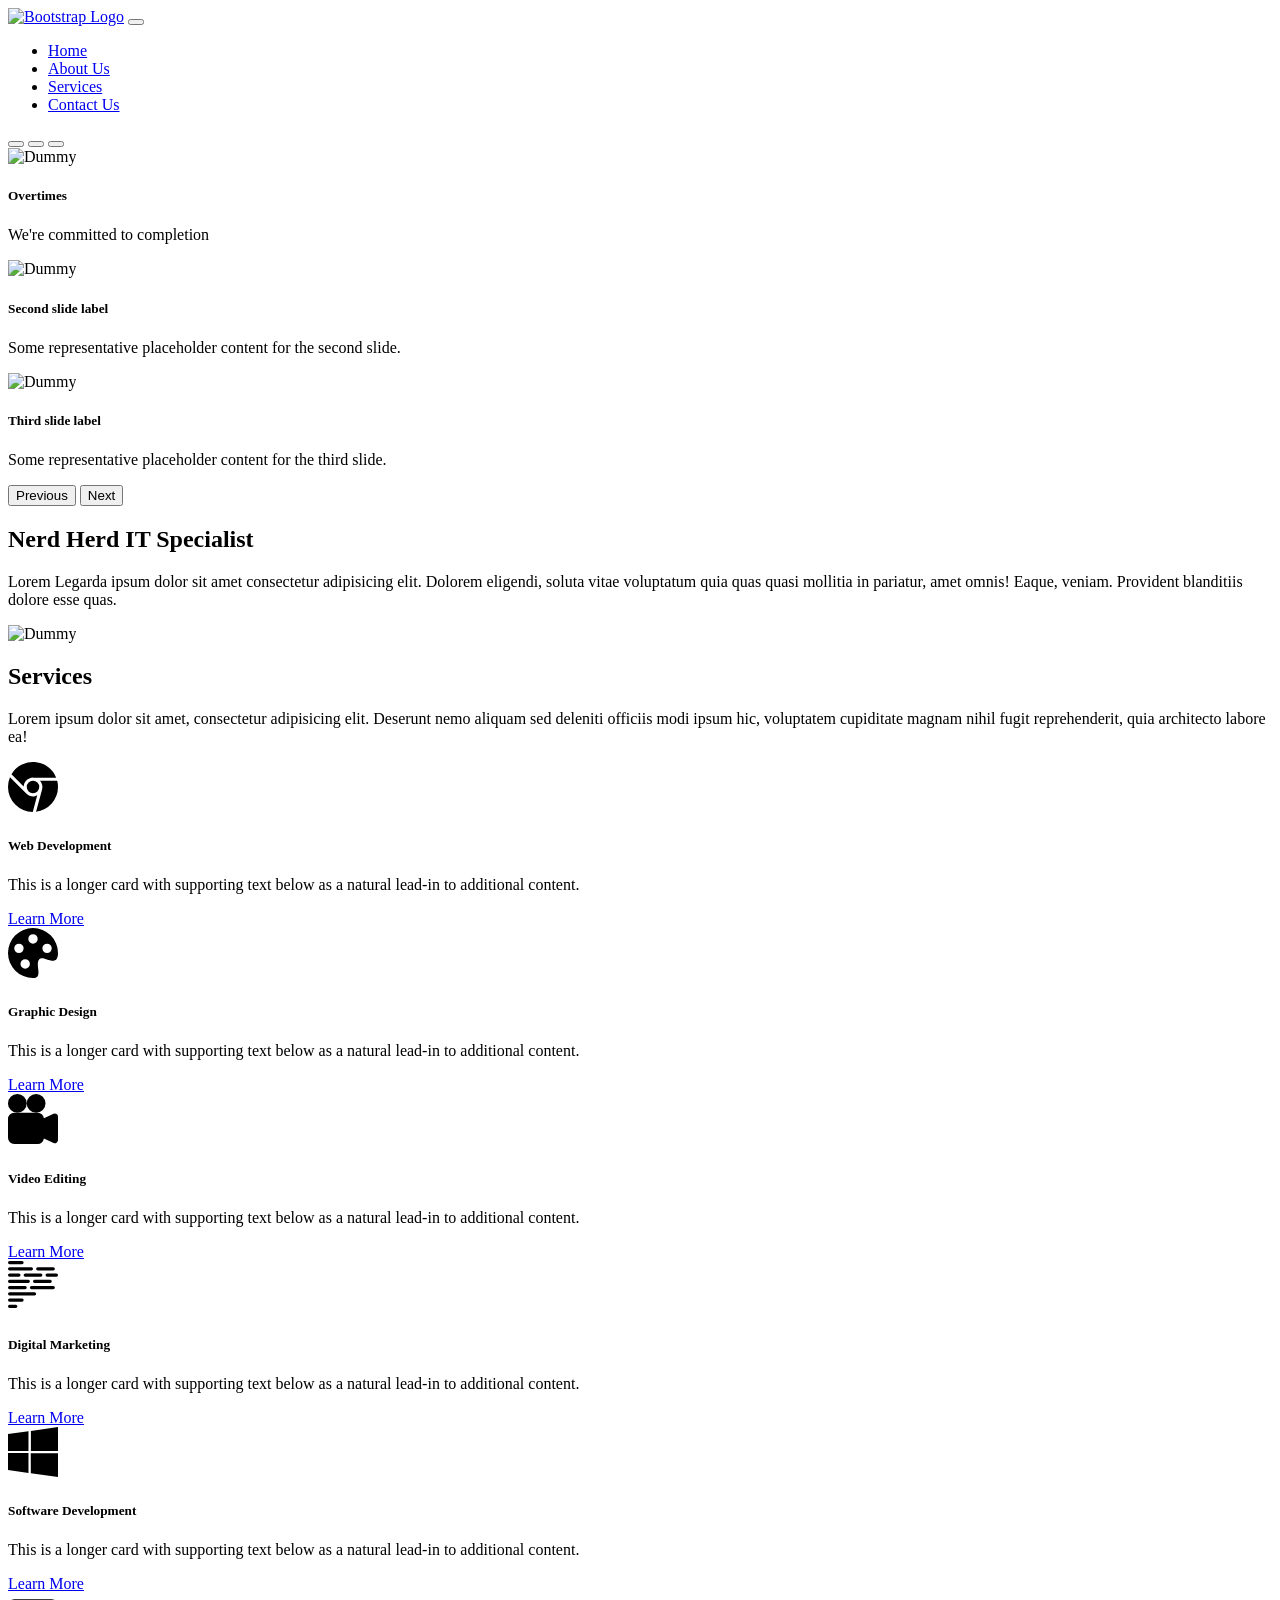
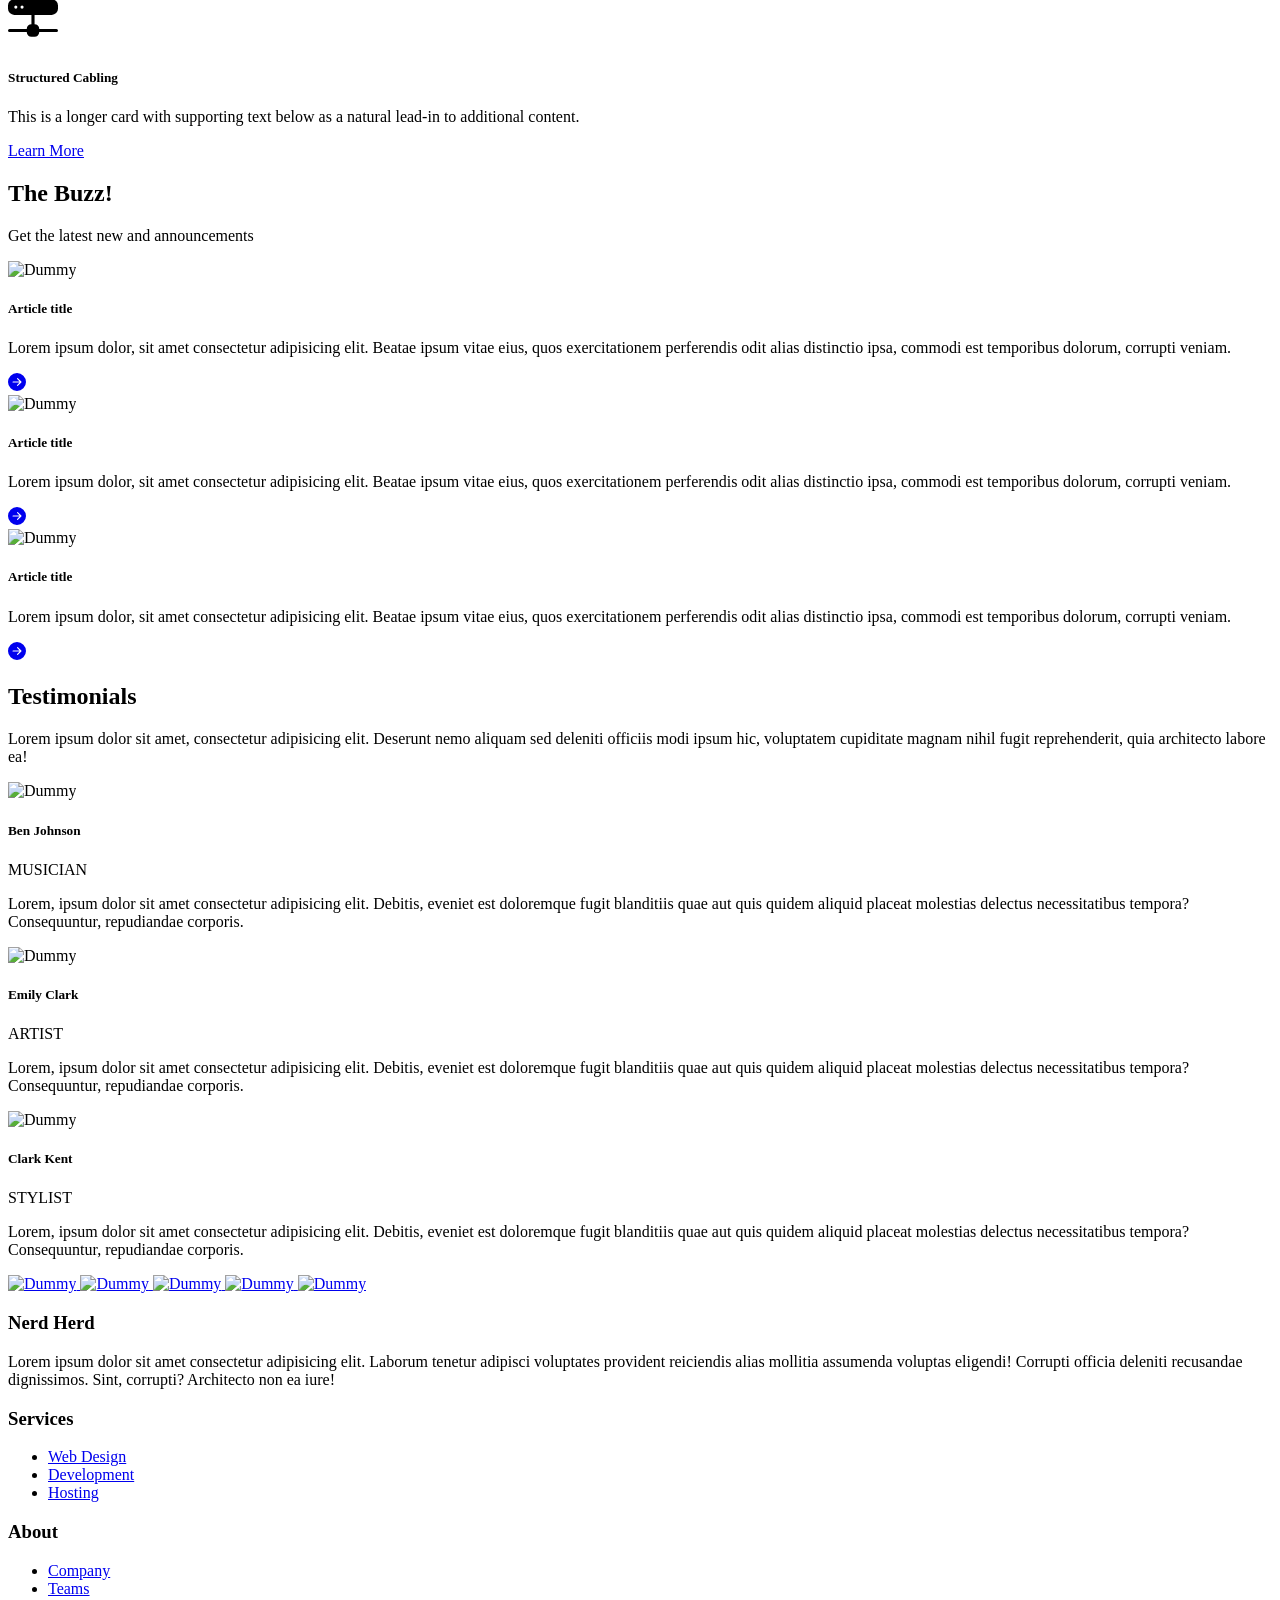
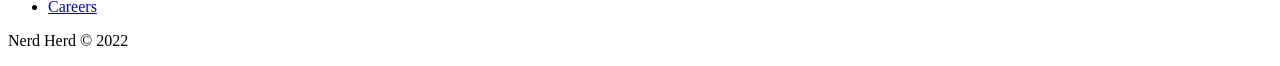
==== index.html @ 0b7fca61 "Add files via upload" ====
<!DOCTYPE html>
<html lang="en">
<head>
  <meta charset="UTF-8">
  <meta http-equiv="X-UA-Compatible" content="IE=edge">
  <meta name="viewport" content="width=device-width, initial-scale=1.0">
  
  <title>Home</title>
  <link rel="shortcut icon" href="./img/nerd-herd-icon.jpg" type="image/x-icon">
    
  <link rel="stylesheet" href="./css/bootstrap.css">
  
  <link rel="stylesheet" href="./css/style.css">
</head>
<body>
  <!-- #region Header -->
  <header>
    
    <!-- #region Primary Navigation -->
    <nav class="navbar navbar-expand-lg bg-light">
      <!-- container-fluid: 100% | container: 80% -->
      <div class="container">
        
        <a class="navbar-brand" href="./index.html">
          <img src="./img/nerd-herd-logo.png" alt="Bootstrap Logo" width=100px></a>
          
          <button class="navbar-toggler" type="button" data-bs-toggle="collapse" data-bs-target="#navbarSupportedContent" aria-controls="navbarSupportedContent" aria-expanded="false" aria-label="Toggle navigation">
            <span class="navbar-toggler-icon"></span>
          </button>
          
          <div class="collapse navbar-collapse" id="navbarSupportedContent">
            
            <!-- <ul class="navbar-nav me-auto mb-2 mb-lg-0"> -->
              <ul class="navbar-nav ms-auto mb-2 mb-lg-0">
                
                <li class="nav-item">
                  <a class="h5 text-decoration-none c-text-primary mx-2 c-active" aria-current="page" href="./index.html">Home</a>
                </li>
                
                <li class="nav-item">
                  <a class="h5 text-decoration-none c-text-primary mx-2" href="./about.html">About Us</a>
                </li>
                
                <li class="nav-item">
                  <a class="h5 text-decoration-none c-text-primary mx-2" href="./services.html">Services</a>
                </li>
                
                <li class="nav-item">
                  <a class="h5 text-decoration-none c-text-primary mx-2" href="./contact.html">Contact Us</a>
                </li>
                
              </ul>
              
            </div>
            
          </div>
        </nav>
        
        <!-- #endregion Primary Navigation -->
        
      </header>
      <!-- #endregion Header -->
      
      <!-- #region Main -->
      <main>
        
        <!-- #region Slider -->
        
        <div id="carouselExampleCaptions" class="carousel slide" data-bs-ride="false">
          <div class="carousel-indicators">
            <button type="button" data-bs-target="#carouselExampleCaptions" data-bs-slide-to="0" class="active" aria-current="true" aria-label="Slide 1"></button>
            <button type="button" data-bs-target="#carouselExampleCaptions" data-bs-slide-to="1" aria-label="Slide 2"></button>
            <button type="button" data-bs-target="#carouselExampleCaptions" data-bs-slide-to="2" aria-label="Slide 3"></button>
          </div>
          
          <div class="carousel-inner">
            
            <div class="carousel-item active">
              <img src="./img/slider1.jpg" class="d-block w-100" alt="Dummy">
              <div class="carousel-caption d-none d-md-block">
                <h5 class="display-3 text-capitalize">Overtimes</h5>
                <p class="c-text-accent">We're committed to completion</p>
              </div>
            </div>
            
            <div class="carousel-item">
              <img src="./img/slider2.jpg" class="d-block w-100" alt="Dummy">
              <div class="carousel-caption d-none d-md-block">
                <h5 class="display-3 text-capitalize">Second slide label</h5>
                <p class="c-text-accent">Some representative placeholder content for the second slide.</p>
              </div>
            </div>
            
            <div class="carousel-item">
              <img src="./img/slider3.jpg" class="d-block w-100" alt="Dummy">
              <div class="carousel-caption d-none d-md-block">
                <h5 class="display-3 text-capitalize">Third slide label</h5>
                <p class="c-text-accent">Some representative placeholder content for the third slide.</p>
              </div>
            </div>
            
          </div>
          
          <button class="carousel-control-prev" type="button" data-bs-target="#carouselExampleCaptions" data-bs-slide="prev">
            <span class="carousel-control-prev-icon" aria-hidden="true"></span>
            <span class="visually-hidden">Previous</span>
          </button>
          <button class="carousel-control-next" type="button" data-bs-target="#carouselExampleCaptions" data-bs-slide="next">
            <span class="carousel-control-next-icon" aria-hidden="true"></span>
            <span class="visually-hidden">Next</span>
          </button>
        </div>
        <!-- #endregion Slider -->
        
        <!-- #region Hero -->
        <section class="container py-5">
          
          <div class="row row-cols-1 row-cols-md-2 align-items-center flex-column-reverse flex-md-row">
            
            <div class="col px-4 pt-4">
              <h1 class="fs-1">Nerd Herd IT Specialist</h1>
              <p>Lorem Legarda ipsum dolor sit amet consectetur adipisicing elit. Dolorem eligendi, soluta vitae voluptatum quia quas quasi mollitia in pariatur, amet omnis! Eaque, veniam. Provident blanditiis dolore esse quas.</p>
            </div>
            
            <div class="col">
              <img src="./img/nerd-herd-home.jpg" alt="Dummy" class="img-fluid">
            </div>
            
          </div> 
        </section>
        <!-- #endregion Hero -->
        
        <!-- #region Services -->
        <section class="container-fluid c-bg-secondary">
          <div class="container py-5">
            
            <div class="row justify-content-center text-center pb-4">
              <h2 clas="fw-bold text-white">Services</h2>
              <p class="c-text-primary col-md-8 col-lg-6">Lorem ipsum dolor sit amet, consectetur adipisicing elit. Deserunt nemo aliquam sed deleniti officiis modi ipsum hic, voluptatem cupiditate magnam nihil fugit reprehenderit, quia architecto labore ea!</p>
            </div>
            
            <div class="row row-cols-2 row-cols-md-3 g-4">
              
              <article class="col">
                <div class="card h-100 align-items-center pt-5 px-3 pb-4 border-0 rounded-0">
                  <svg xmlns="http://www.w3.org/2000/svg" width="50" height="50" fill="var(--white)" class="bi bi-browser-chrome" viewBox="0 0 16 16">
                    <path fill-rule="evenodd" d="M16 8a8.001 8.001 0 0 1-7.022 7.94l1.902-7.098a2.995 2.995 0 0 0 .05-1.492A2.977 2.977 0 0 0 10.237 6h5.511A8 8 0 0 1 16 8ZM0 8a8 8 0 0 0 7.927 8l1.426-5.321a2.978 2.978 0 0 1-.723.255 2.979 2.979 0 0 1-1.743-.147 2.986 2.986 0 0 1-1.043-.7L.633 4.876A7.975 7.975 0 0 0 0 8Zm5.004-.167L1.108 3.936A8.003 8.003 0 0 1 15.418 5H8.066a2.979 2.979 0 0 0-1.252.243 2.987 2.987 0 0 0-1.81 2.59ZM8 10a2 2 0 1 0 0-4 2 2 0 0 0 0 4Z"/>
                  </svg>
                  <div class="card-body text-center">
                    <h5 class="card-title h4 fw-bold">Web Development</h5>
                    <p class="card-text text-secondary">This is a longer card with supporting text below as a natural lead-in to additional content.</p>
                    <a href="#" class="c-text-black">Learn More</a>
                  </div>
                </div>
              </article>
              
              <article class="col">
                <div class="card h-100 align-items-center pt-5 px-3 pb-4 border-0 rounded-0">
                  <svg xmlns="http://www.w3.org/2000/svg" width="50" height="50" fill="var(--white)" class="bi bi-palette-fill" viewBox="0 0 16 16">
                    <path d="M12.433 10.07C14.133 10.585 16 11.15 16 8a8 8 0 1 0-8 8c1.996 0 1.826-1.504 1.649-3.08-.124-1.101-.252-2.237.351-2.92.465-.527 1.42-.237 2.433.07zM8 5a1.5 1.5 0 1 1 0-3 1.5 1.5 0 0 1 0 3zm4.5 3a1.5 1.5 0 1 1 0-3 1.5 1.5 0 0 1 0 3zM5 6.5a1.5 1.5 0 1 1-3 0 1.5 1.5 0 0 1 3 0zm.5 6.5a1.5 1.5 0 1 1 0-3 1.5 1.5 0 0 1 0 3z"/>
                  </svg>
                  <div class="card-body text-center">
                    <h5 class="card-title h4 fw-bold">Graphic Design</h5>
                    <p class="card-text text-secondary">This is a longer card with supporting text below as a natural lead-in to additional content.</p>
                    <a href="#" class="c-text-black">Learn More</a>
                  </div>
                </div>
              </article>
              
              <article class="col">
                <div class="card h-100 align-items-center pt-5 px-3 pb-4 border-0 rounded-0">
                  <svg xmlns="http://www.w3.org/2000/svg" width="50" height="50" fill="var(--white)" class="bi bi-camera-reels-fill" viewBox="0 0 16 16">
                    <path d="M6 3a3 3 0 1 1-6 0 3 3 0 0 1 6 0z"/>
                    <path d="M9 6a3 3 0 1 1 0-6 3 3 0 0 1 0 6z"/>
                    <path d="M9 6h.5a2 2 0 0 1 1.983 1.738l3.11-1.382A1 1 0 0 1 16 7.269v7.462a1 1 0 0 1-1.406.913l-3.111-1.382A2 2 0 0 1 9.5 16H2a2 2 0 0 1-2-2V8a2 2 0 0 1 2-2h7z"/>
                  </svg>
                  <div class="card-body text-center">
                    <h5 class="card-title h4 fw-bold">Video Editing</h5>
                    <p class="card-text text-secondary">This is a longer card with supporting text below as a natural lead-in to additional content.</p>
                    <a href="#" class="c-text-black">Learn More</a>
                  </div>
                </div>
              </article>
              
              <article class="col">
                <div class="card h-100 align-items-center pt-5 px-3 pb-4 border-0 rounded-0">
                  <svg xmlns="http://www.w3.org/2000/svg" width="50" height="50" fill="var(--white)" class="bi bi-body-text" viewBox="0 0 16 16">
                    <path fill-rule="evenodd" d="M0 .5A.5.5 0 0 1 .5 0h4a.5.5 0 0 1 0 1h-4A.5.5 0 0 1 0 .5Zm0 2A.5.5 0 0 1 .5 2h7a.5.5 0 0 1 0 1h-7a.5.5 0 0 1-.5-.5Zm9 0a.5.5 0 0 1 .5-.5h5a.5.5 0 0 1 0 1h-5a.5.5 0 0 1-.5-.5Zm-9 2A.5.5 0 0 1 .5 4h3a.5.5 0 0 1 0 1h-3a.5.5 0 0 1-.5-.5Zm5 0a.5.5 0 0 1 .5-.5h5a.5.5 0 0 1 0 1h-5a.5.5 0 0 1-.5-.5Zm7 0a.5.5 0 0 1 .5-.5h3a.5.5 0 0 1 0 1h-3a.5.5 0 0 1-.5-.5Zm-12 2A.5.5 0 0 1 .5 6h6a.5.5 0 0 1 0 1h-6a.5.5 0 0 1-.5-.5Zm8 0a.5.5 0 0 1 .5-.5h5a.5.5 0 0 1 0 1h-5a.5.5 0 0 1-.5-.5Zm-8 2A.5.5 0 0 1 .5 8h5a.5.5 0 0 1 0 1h-5a.5.5 0 0 1-.5-.5Zm7 0a.5.5 0 0 1 .5-.5h7a.5.5 0 0 1 0 1h-7a.5.5 0 0 1-.5-.5Zm-7 2a.5.5 0 0 1 .5-.5h8a.5.5 0 0 1 0 1h-8a.5.5 0 0 1-.5-.5Zm0 2a.5.5 0 0 1 .5-.5h4a.5.5 0 0 1 0 1h-4a.5.5 0 0 1-.5-.5Zm0 2a.5.5 0 0 1 .5-.5h2a.5.5 0 0 1 0 1h-2a.5.5 0 0 1-.5-.5Z"/>
                  </svg>
                  <div class="card-body text-center">
                    <h5 class="card-title h4 fw-bold">Digital Marketing</h5>
                    <p class="card-text text-secondary">This is a longer card with supporting text below as a natural lead-in to additional content.</p>
                    <a href="#" class="c-text-black">Learn More</a>
                  </div>
                </div>
              </article>
              
              <article class="col">
                <div class="card h-100 align-items-center pt-5 px-3 pb-4 border-0 rounded-0">
                  <svg xmlns="http://www.w3.org/2000/svg" width="50" height="50" fill="var(--white)" class="bi bi-windows" viewBox="0 0 16 16">
                    <path d="M6.555 1.375 0 2.237v5.45h6.555V1.375zM0 13.795l6.555.933V8.313H0v5.482zm7.278-5.4.026 6.378L16 16V8.395H7.278zM16 0 7.33 1.244v6.414H16V0z"/>
                  </svg>
                  <div class="card-body text-center">
                    <h5 class="card-title h4 fw-bold">Software Development</h5>
                    <p class="card-text text-secondary">This is a longer card with supporting text below as a natural lead-in to additional content.</p>
                    <a href="#" class="c-text-black">Learn More</a>
                  </div>
                </div>
              </article>
              
              <article class="col">
                <div class="card h-100 align-items-center pt-5 px-3 pb-4 border-0 rounded-0">
                  <svg xmlns="http://www.w3.org/2000/svg" width="50" height="50" fill="var(--white)" class="bi bi-hdd-network-fill" viewBox="0 0 16 16">
                    <path d="M2 2a2 2 0 0 0-2 2v1a2 2 0 0 0 2 2h5.5v3A1.5 1.5 0 0 0 6 11.5H.5a.5.5 0 0 0 0 1H6A1.5 1.5 0 0 0 7.5 14h1a1.5 1.5 0 0 0 1.5-1.5h5.5a.5.5 0 0 0 0-1H10A1.5 1.5 0 0 0 8.5 10V7H14a2 2 0 0 0 2-2V4a2 2 0 0 0-2-2H2zm.5 3a.5.5 0 1 1 0-1 .5.5 0 0 1 0 1zm2 0a.5.5 0 1 1 0-1 .5.5 0 0 1 0 1z"/>
                  </svg>
                  <div class="card-body text-center">
                    <h5 class="card-title h4 fw-bold">Structured Cabling</h5>
                    <p class="card-text text-secondary">This is a longer card with supporting text below as a natural lead-in to additional content.</p>
                    <a href="#" class="c-text-black">Learn More</a>
                  </div>
                </div>
              </article>
              
            </div>
            
          </div>
        </section>
        <!-- #endregion Services -->
        
        <!-- #region News -->
        <section class="container py-5">
          
          <div class="row justify-content-center text-center pb-4">
            <h2 clas="fw-bold">The Buzz!</h2>
            <p class="text-secondary col-md-8 col-lg-6">
              Get the latest new and announcements
            </p>
          </div>
          
          <div class="row row-cols-1 row-cols-md-3 g-4">
            
            <article class="col">
              <div class="card h-100 align-items-center pt-5 px-3 pb-4 border-0 rounded-0">
                <img src="./img/desk.jpg" alt="Dummy" class="img-fluid">
                <div class="card-body text-center">
                  <h5 class="card-title h4 fw-bold">Article title</h5>
                  <p class="card-text c-text-primary small">Lorem ipsum dolor, sit amet consectetur adipisicing elit. Beatae ipsum vitae eius, quos exercitationem perferendis odit alias distinctio ipsa, commodi est temporibus dolorum, corrupti veniam.</p>
                  <a href="#"><svg xmlns="http://www.w3.org/2000/svg" width="18" height="18" fill="currentColor" class="bi bi-arrow-right-circle-fill" viewBox="0 0 16 16">
                    <path d="M8 0a8 8 0 1 1 0 16A8 8 0 0 1 8 0zM4.5 7.5a.5.5 0 0 0 0 1h5.793l-2.147 2.146a.5.5 0 0 0 .708.708l3-3a.5.5 0 0 0 0-.708l-3-3a.5.5 0 1 0-.708.708L10.293 7.5H4.5z"/>
                  </svg></a>
                </div>
              </div>
            </article>
            
            <article class="col">
              <div class="card h-100 align-items-center pt-5 px-3 pb-4 border-0 rounded-0">
                <img src="./img/building.jpg" alt="Dummy" class="img-fluid">
                <div class="card-body text-center">
                  <h5 class="card-title h4 fw-bold">Article title</h5>
                  <p class="card-text c-text-primary small">Lorem ipsum dolor, sit amet consectetur adipisicing elit. Beatae ipsum vitae eius, quos exercitationem perferendis odit alias distinctio ipsa, commodi est temporibus dolorum, corrupti veniam.</p>
                  <a href="#"><svg xmlns="http://www.w3.org/2000/svg" width="18" height="18" fill="currentColor" class="bi bi-arrow-right-circle-fill" viewBox="0 0 16 16">
                    <path d="M8 0a8 8 0 1 1 0 16A8 8 0 0 1 8 0zM4.5 7.5a.5.5 0 0 0 0 1h5.793l-2.147 2.146a.5.5 0 0 0 .708.708l3-3a.5.5 0 0 0 0-.708l-3-3a.5.5 0 1 0-.708.708L10.293 7.5H4.5z"/>
                  </svg></a>
                </div>
              </div>
            </article>
            
            <article class="col">
              <div class="card h-100 align-items-center pt-5 px-3 pb-4 border-0 rounded-0">
                <img src="./img/loft.jpg" alt="Dummy" class="img-fluid">
                <div class="card-body text-center">
                  <h5 class="card-title h4 fw-bold">Article title</h5>
                  <p class="card-text c-text-primary small">Lorem ipsum dolor, sit amet consectetur adipisicing elit. Beatae ipsum vitae eius, quos exercitationem perferendis odit alias distinctio ipsa, commodi est temporibus dolorum, corrupti veniam.</p>
                  <a href="#"><svg xmlns="http://www.w3.org/2000/svg" width="18" height="18" fill="currentColor" class="bi bi-arrow-right-circle-fill" viewBox="0 0 16 16">
                    <path d="M8 0a8 8 0 1 1 0 16A8 8 0 0 1 8 0zM4.5 7.5a.5.5 0 0 0 0 1h5.793l-2.147 2.146a.5.5 0 0 0 .708.708l3-3a.5.5 0 0 0 0-.708l-3-3a.5.5 0 1 0-.708.708L10.293 7.5H4.5z"/>
                  </svg></a>
                </div>
              </div>
            </article>
            
          </div>
          
        </div>
      </section>
      <!-- #endregion News -->
      
      <!-- #region Testimonials -->
      <section class="container-fluid c-bg-accent">
        <div class="container py-5">
          
          <div class="row justify-content-center text-center pb-4">
            <h2 clas="fw-bold text-white">Testimonials</h2>
            <p class="c-text-primary col-md-8 col-lg-6">Lorem ipsum dolor sit amet, consectetur adipisicing elit. Deserunt nemo aliquam sed deleniti officiis modi ipsum hic, voluptatem cupiditate magnam nihil fugit reprehenderit, quia architecto labore ea!</p>
          </div>
          
          <div class="row row-cols-1 row-cols-md-3 g-4">
            
            <article class="col">
              <div class="card h-100 align-items-center pt-5 px-3 pb-4 border-0 rounded-0">
                <img src="./img/1.jpg" alt="Dummy" class="rounded-circle w-75 py-3">
                <div class="card-body text-center">
                  <h5 class="card-title h4 fw-bold">Ben Johnson</h5>
                  <p class="text-secondary fw-bold">MUSICIAN</p>
                  <p class="card-text c-text-primary">Lorem, ipsum dolor sit amet consectetur adipisicing elit. Debitis, eveniet est doloremque fugit blanditiis quae aut quis quidem aliquid placeat molestias delectus necessitatibus tempora? Consequuntur, repudiandae corporis.</p>
                </div>
              </div>
            </article>
            
            <article class="col">
              <div class="card h-100 align-items-center pt-5 px-3 pb-4 border-0 rounded-0">
                <img src="./img/2.jpg" alt="Dummy" class="rounded-circle w-75 py-3">
                <div class="card-body text-center">
                  <h5 class="card-title h4 fw-bold">Emily Clark</h5>
                  <p class="text-secondary fw-bold">ARTIST</p>
                  <p class="card-text c-text-primary">Lorem, ipsum dolor sit amet consectetur adipisicing elit. Debitis, eveniet est doloremque fugit blanditiis quae aut quis quidem aliquid placeat molestias delectus necessitatibus tempora? Consequuntur, repudiandae corporis.</p>
                </div>
              </div>
            </article>
            
            <article class="col">
              <div class="card h-100 align-items-center pt-5 px-3 pb-4 border-0 rounded-0">
                <img src="./img/3.jpg" alt="Dummy" class="rounded-circle w-75 py-3">
                <div class="card-body text-center">
                  <h5 class="card-title h4 fw-bold">Clark Kent</h5>
                  <p class="text-secondary fw-bold">STYLIST</p>
                  <p class="card-text c-text-primary">Lorem, ipsum dolor sit amet consectetur adipisicing elit. Debitis, eveniet est doloremque fugit blanditiis quae aut quis quidem aliquid placeat molestias delectus necessitatibus tempora? Consequuntur, repudiandae corporis.</p>
                </div>
              </div>
            </article>
            
          </div>
          
        </div>
      </section>
      <!-- #endregion Testimonials -->
      
      <!-- #region Clients -->
      <div class="container py-5">
        <div class="row justify-content-center">
          
          <a href="#" class="w-auto py-2">
            <img src="./img/instacart.png" alt="Dummy" class="img-fluid">
          </a>
          
          <a href="#" class="w-auto py-2">
            <img src="./img/kickstarter.png" alt="Dummy" class="img-fluid">
          </a>
          
          <a href="#" class="w-auto py-2">
            <img src="./img/lyft.png" alt="Dummy" class="img-fluid">
          </a>
          
          <a href="#" class="w-auto py-2">
            <img src="./img/shopify.png" alt="Dummy" class="img-fluid">
          </a>
          
          <a href="#" class="w-auto py-2">
            <img src="./img/pinterest.png" alt="Dummy" class="img-fluid">
          </a>
          
          
        </div>
      </div>
      <!-- #endregion Clients -->
      
    </main>
    <!-- #endregion Main -->
    
    <!-- #region Footer -->
    <footer class="container-fluid c-bg-black px-0">
      
      <div class="container py-5">
        <div class="row g-4">
          
          <div class="col-12 col-md-6 order-md-last">
            <h3 class="text-white h5">Nerd Herd</h3>
            <p class="c-text-white mb-0">Lorem ipsum dolor sit amet consectetur adipisicing elit. Laborum tenetur adipisci voluptates provident reiciendis alias mollitia assumenda voluptas eligendi! Corrupti officia deleniti recusandae dignissimos. Sint, corrupti? Architecto non ea iure!</p>
          </div>
          
          <div class="col-6 col-md-3">
            <h3 class="text-white h5">Services</h3>
            <ul class="list-group list-group-flush">
              <li><a href="#" class="text-decoration-none c-text-white">Web Design</a></li>
              <li><a href="#" class="text-decoration-none c-text-white">Development</a></li>
              <li><a href="#" class="text-decoration-none c-text-white">Hosting</a></li>
            </ul>
          </div>
          
          <div class="col-6 col-md-3">
            <h3 class="text-white h5">About</h3>
            <ul class="list-group list-group-flush">
              <li><a href="#" class="text-decoration-none c-text-white">Company</a></li>
              <li><a href="#" class="text-decoration-none c-text-white">Teams</a></li>
              <li><a href="#" class="text-decoration-none c-text-white">Careers</a></li>
            </ul>
          </div>
          
        </div>
      </div>
      
      <p class="c-bg-black text-center c-text-secondary fst-italic small py-3 mb-0">Nerd Herd &copy; 2022</p>
    </footer>
    <!-- #endregion Footer -->
    
    <script src="./js/bootstrap.bundle.js"></script>
  </body>
  </html>
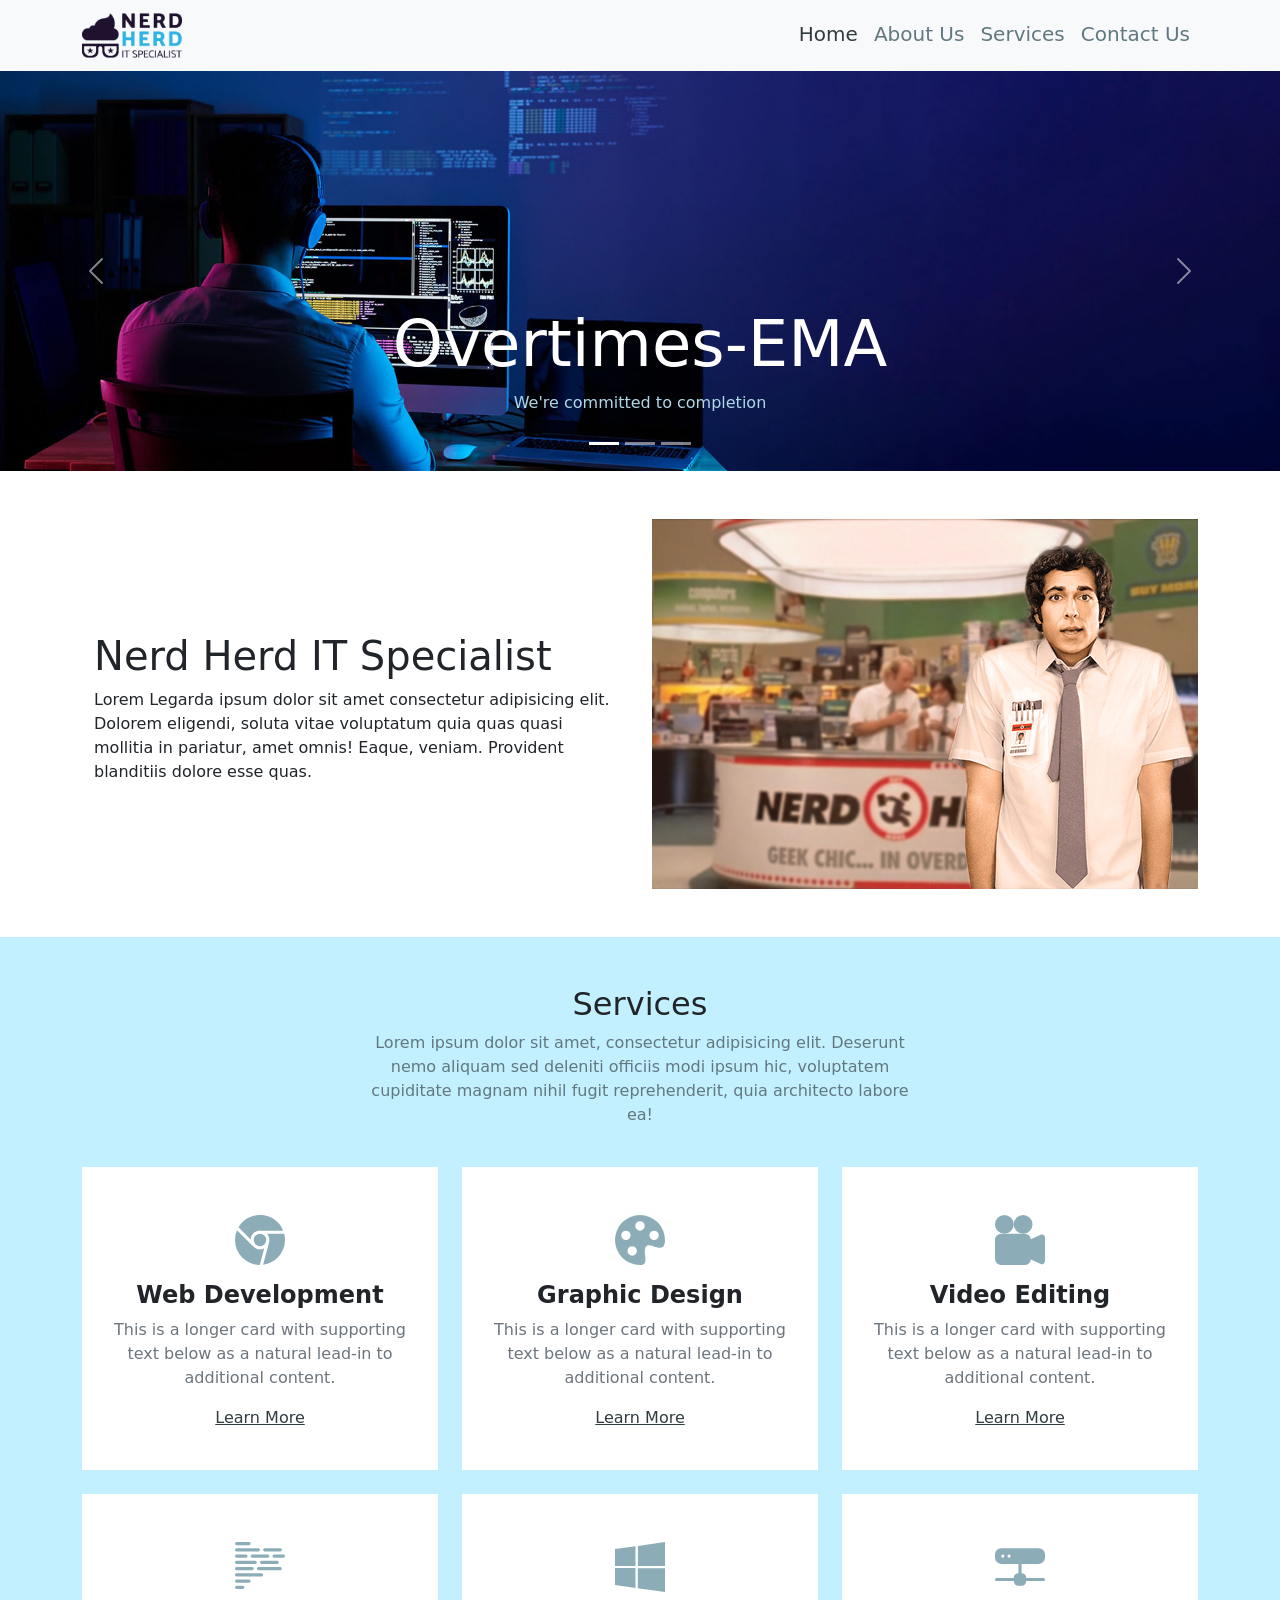
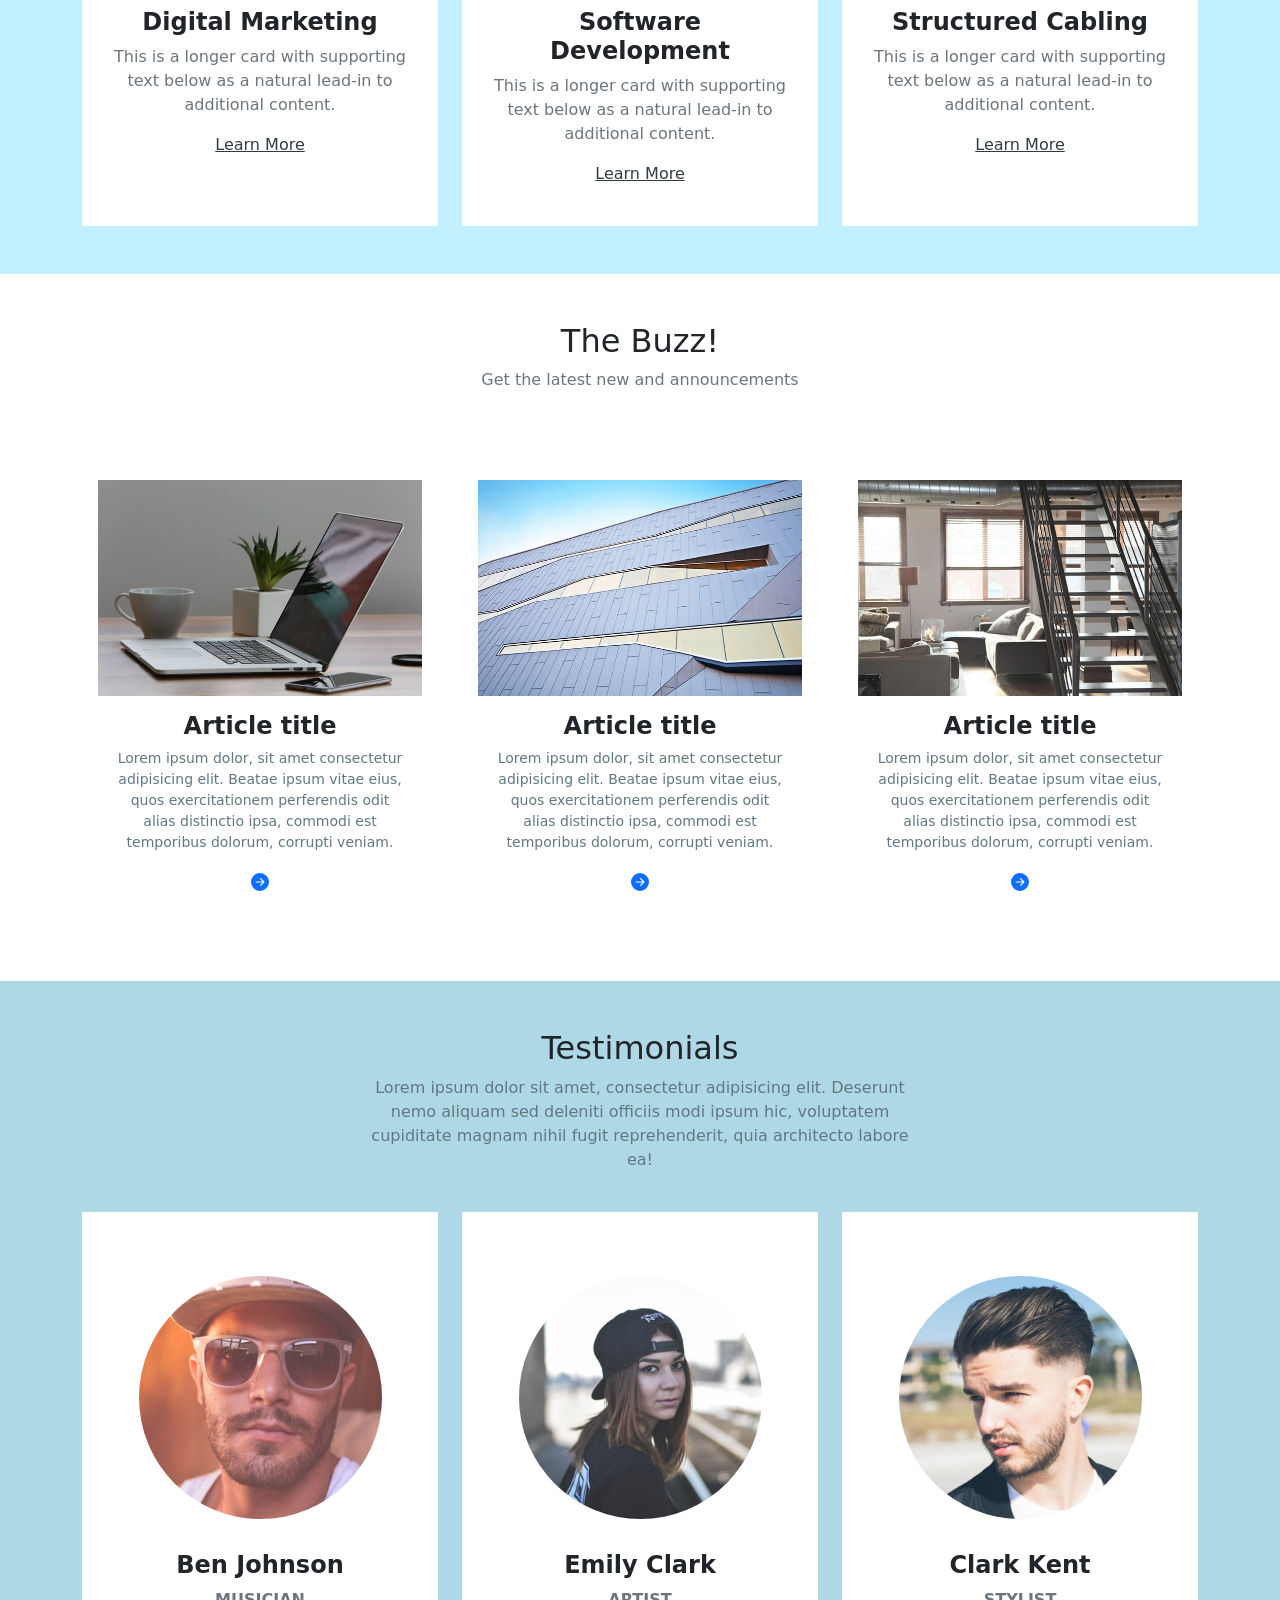
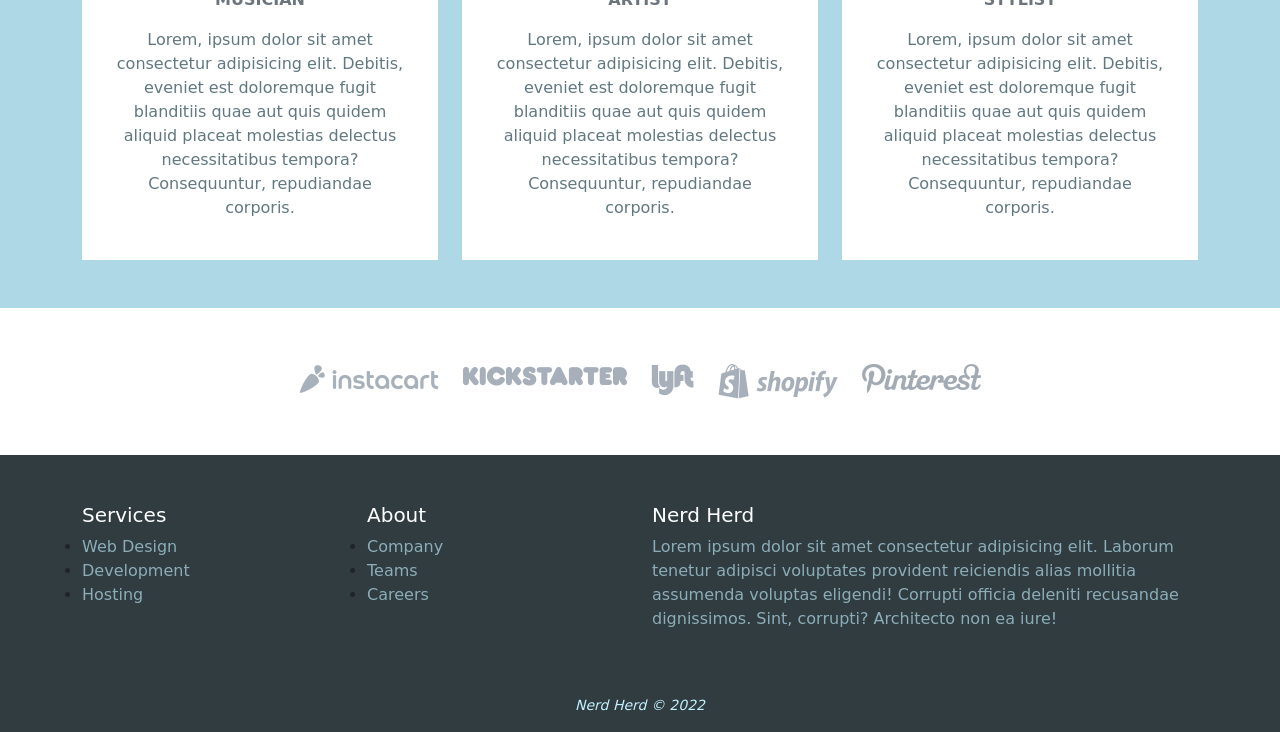
==== commit 0ee016fe: "Updated index.html carousel" ====
--- a/index.html
+++ b/index.html
@@ -78,7 +78,7 @@
             <div class="carousel-item active">
               <img src="./img/slider1.jpg" class="d-block w-100" alt="Dummy">
               <div class="carousel-caption d-none d-md-block">
-                <h5 class="display-3 text-capitalize">Overtimes</h5>
+                <h5 class="display-3 text-capitalize">Overtimes-EMA</h5>
                 <p class="c-text-accent">We're committed to completion</p>
               </div>
             </div>
--- a/css/style.css
+++ b/css/style.css
@@ -0,0 +1,94 @@
+:root {
+  --black: #303c40;
+  --white: #8cadb8;
+  --primary: #617880;
+  --secondary: #c2f0ff;
+  --accent: #aed8e6;
+  --accent-hover: hsl(344, 68%, 64%);
+
+  /* #region Bootstrap Overrides */
+  --bs-blue: #0d6efd;
+  --bs-indigo: #6610f2;
+  --bs-purple: #6f42c1;
+  --bs-pink: #d63384;
+  --bs-red: #dc3545;
+  --bs-orange: #fd7e14;
+  --bs-yellow: #ffc107;
+  --bs-green: #198754;
+  --bs-teal: #20c997;
+  --bs-cyan: #0dcaf0;
+  --bs-black: #000;
+  --bs-white: #fff;
+  --bs-gray: #6c757d;
+  --bs-gray-dark: #343a40;
+  --bs-gray-100: #f8f9fa;
+  --bs-gray-200: #e9ecef;
+  --bs-gray-300: #dee2e6;
+  --bs-gray-400: #ced4da;
+  --bs-gray-500: #adb5bd;
+  --bs-gray-600: #6c757d;
+  --bs-gray-700: #495057;
+  --bs-gray-800: #343a40;
+  --bs-gray-900: #212529;
+  --bs-primary: #0d6efd;
+  --bs-secondary: #6c757d;
+  --bs-success: #198754;
+  --bs-info: #0dcaf0;
+  --bs-warning: #ffc107;
+  --bs-danger: #dc3545;
+  --bs-light: #f8f9fa;
+  --bs-dark: #212529;
+  --bs-primary-rgb: 13, 110, 253;
+  --bs-secondary-rgb: 108, 117, 125;
+  --bs-success-rgb: 25, 135, 84;
+  --bs-info-rgb: 13, 202, 240;
+  --bs-warning-rgb: 255, 193, 7;
+  --bs-danger-rgb: 220, 53, 69;
+  --bs-light-rgb: 248, 249, 250;
+  --bs-dark-rgb: 33, 37, 41;
+  --bs-white-rgb: 255, 255, 255;
+  --bs-black-rgb: 0, 0, 0;
+  --bs-body-color-rgb: 33, 37, 41;
+  --bs-body-bg-rgb: 255, 255, 255;
+  --bs-font-sans-serif: system-ui, -apple-system, "Segoe UI", Roboto, "Helvetica Neue", "Noto Sans", "Liberation Sans", Arial, sans-serif, "Apple Color Emoji", "Segoe UI Emoji", "Segoe UI Symbol", "Noto Color Emoji";
+  --bs-font-monospace: SFMono-Regular, Menlo, Monaco, Consolas, "Liberation Mono", "Courier New", monospace;
+  --bs-gradient: linear-gradient(180deg, rgba(255, 255, 255, 0.15), rgba(255, 255, 255, 0));
+  --bs-body-font-family: var(--bs-font-sans-serif);
+  --bs-body-font-size: 1rem;
+  --bs-body-font-weight: 400;
+  --bs-body-line-height: 1.5;
+  --bs-body-color: #212529;
+  --bs-body-bg: #fff;
+  --bs-border-width: 1px;
+  --bs-border-style: solid;
+  --bs-border-color: #dee2e6;
+  --bs-border-color-translucent: rgba(0, 0, 0, 0.175);
+  --bs-border-radius: 0.375rem;
+  --bs-border-radius-sm: 0.25rem;
+  --bs-border-radius-lg: 0.5rem;
+  --bs-border-radius-xl: 1rem;
+  --bs-border-radius-2xl: 2rem;
+  --bs-border-radius-pill: 50rem;
+  --bs-link-color: #0d6efd;
+  --bs-link-hover-color: hsl(344, 68%, 64%);
+  --bs-code-color: #d63384;
+  --bs-highlight-bg: #fff3cd;
+  /* #endregion Bootstrap Overrides */
+}
+
+.c-bg-black {background-color: var(--black);}
+.c-bg-white {background-color: var(--white);}
+.c-bg-primary {background-color: var(--primary);}
+.c-bg-secondary {background-color: var(--secondary);}
+.c-bg-accent {background-color: var(--accent);}
+.c-bg-accent-hover {background-color: var(--accent-hover);}
+
+.c-text-black {color: var(--black);}
+.c-text-white {color: var(--white);}
+.c-text-primary {color: var(--primary);}
+.c-text-secondary {color: var(--secondary);}
+.c-text-accent {color: var(--accent);}
+.c-text-accent-hover {color: var(--accent-hover);}
+
+nav a {transition: color 300ms;}
+.c-active{color: var(--black);}
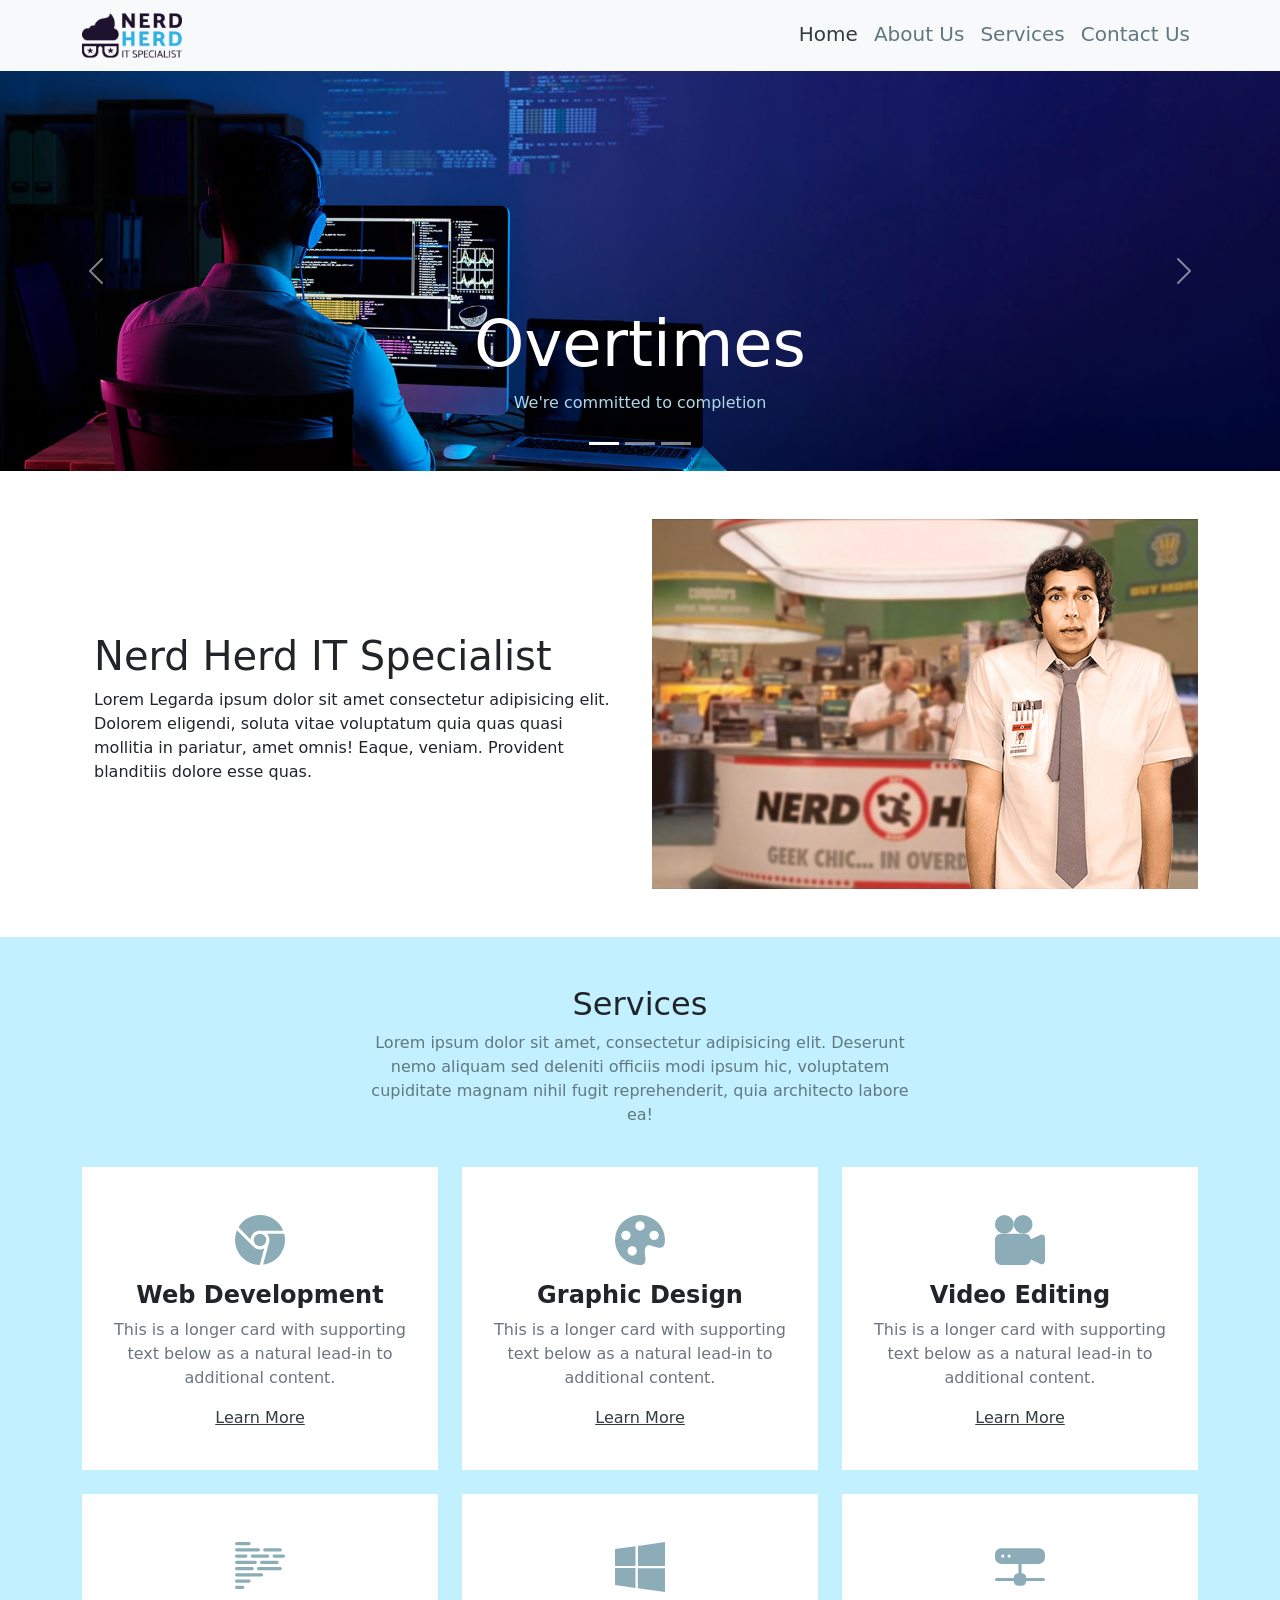
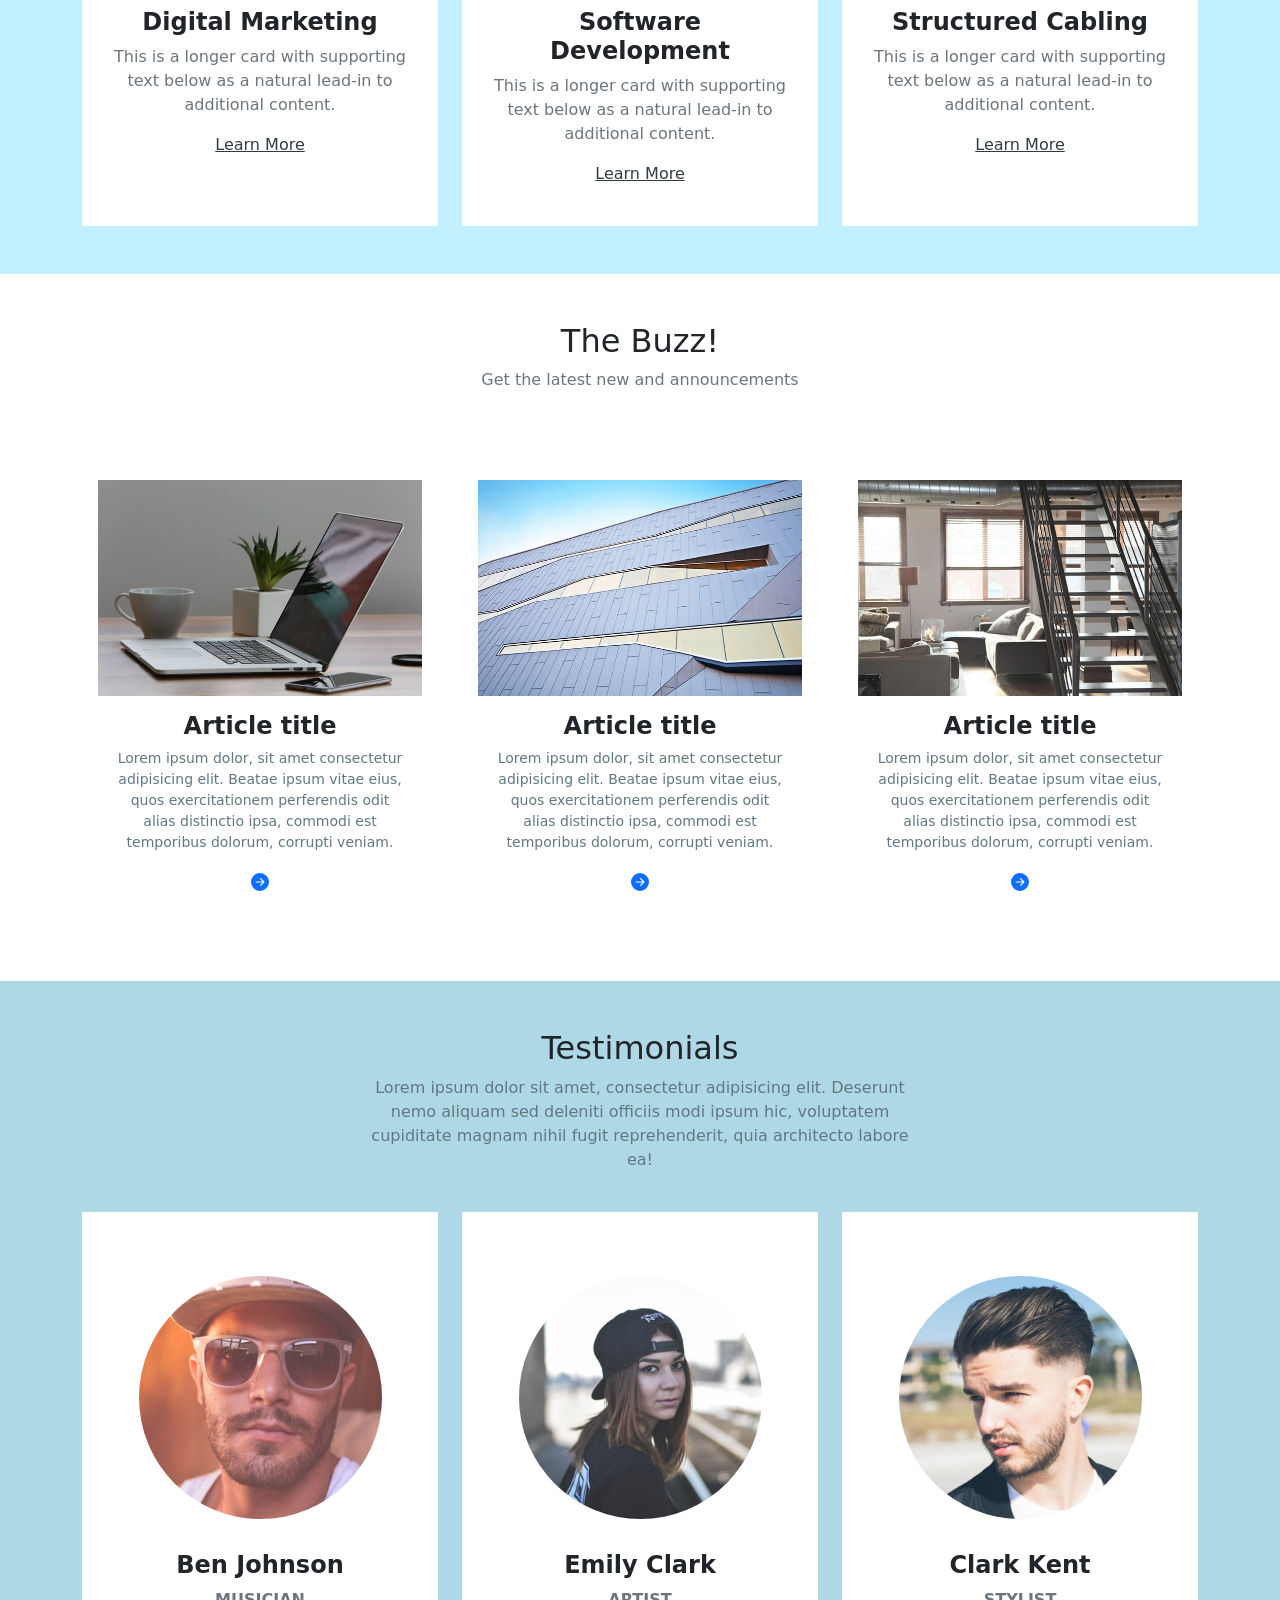
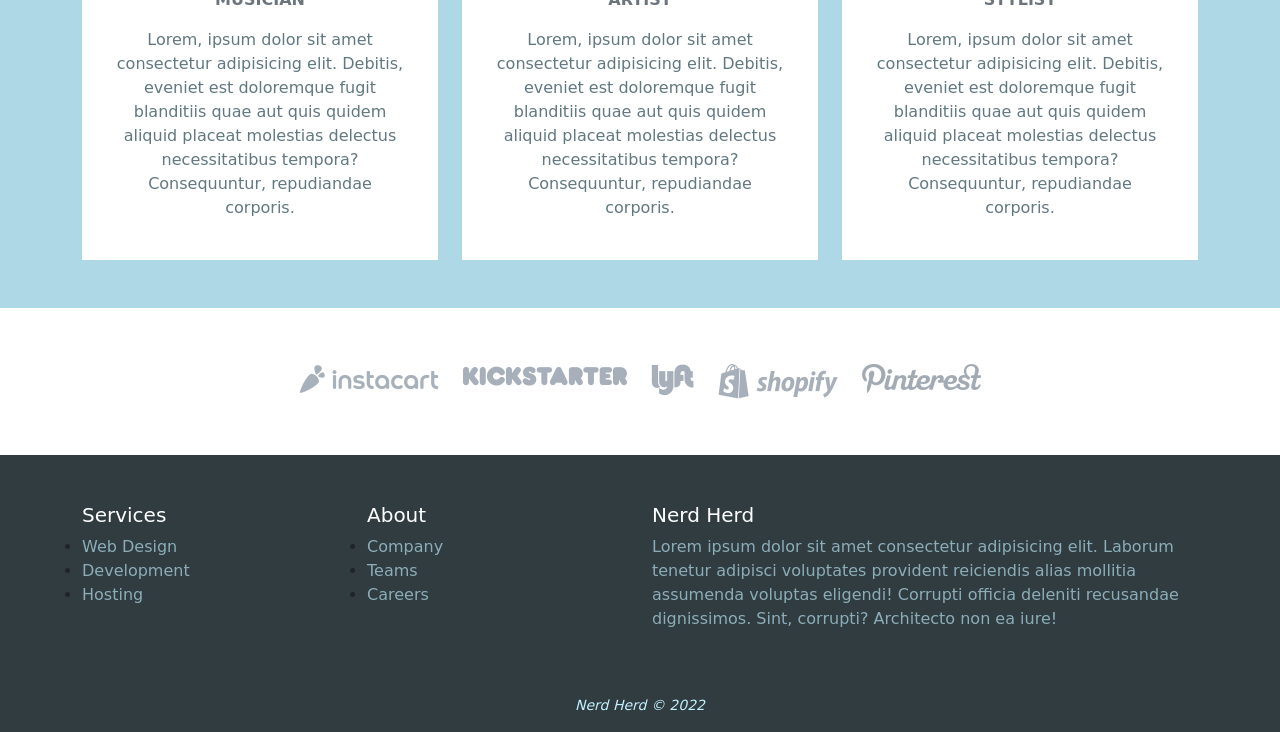
==== commit e1901a60: "Updated index.html homepage" ====
--- a/index.html
+++ b/index.html
@@ -78,7 +78,7 @@
             <div class="carousel-item active">
               <img src="./img/slider1.jpg" class="d-block w-100" alt="Dummy">
               <div class="carousel-caption d-none d-md-block">
-                <h5 class="display-3 text-capitalize">Overtimes-EMA</h5>
+                <h5 class="display-3 text-capitalize">Overtimes</h5>
                 <p class="c-text-accent">We're committed to completion</p>
               </div>
             </div>
